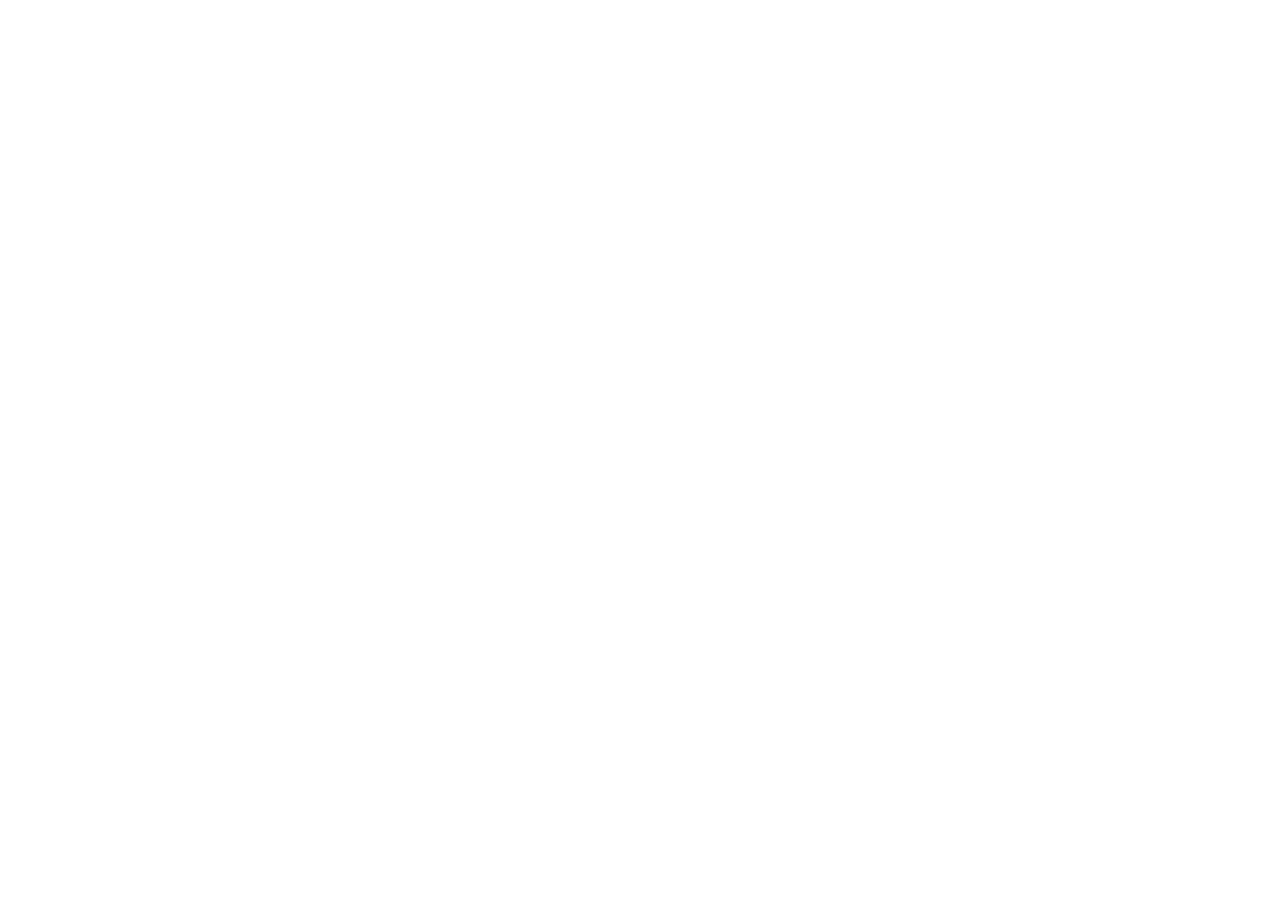
==== login.html @ 52187e14 "init porject" ====
<!DOCTYPE html>
<html lang="en">
<head>
    <meta charset="UTF-8">
    <meta http-equiv="X-UA-Compatible" content="IE=edge">
    <meta name="viewport" content="width=device-width, initial-scale=1.0">
    <title>登陆页面</title>
</head>
<body>
    
</body>
</html>
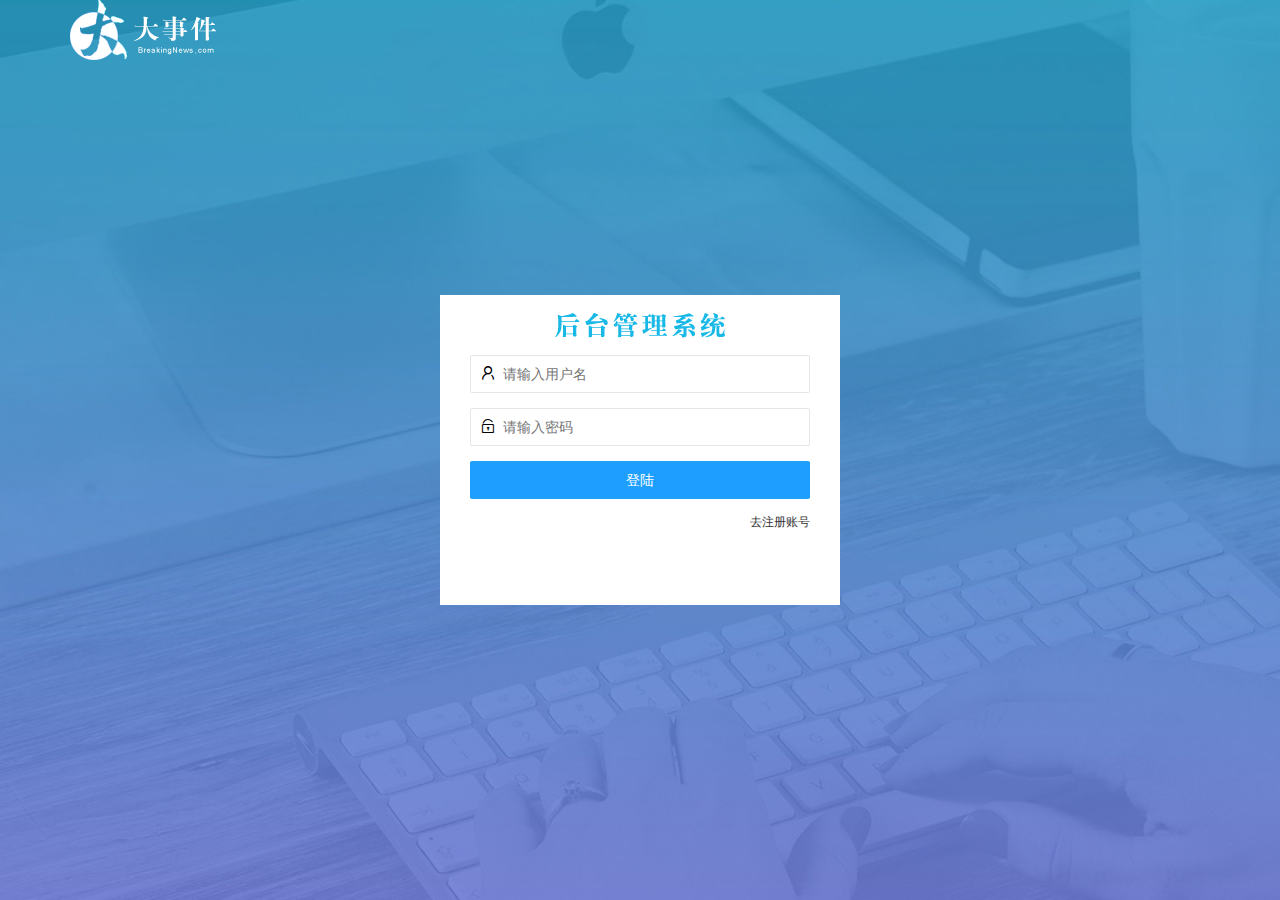
==== commit 7ebc0ff8: "完成注册" ====
--- a/login.html
+++ b/login.html
@@ -1,12 +1,98 @@
 <!DOCTYPE html>
 <html lang="en">
+
 <head>
     <meta charset="UTF-8">
     <meta http-equiv="X-UA-Compatible" content="IE=edge">
     <meta name="viewport" content="width=device-width, initial-scale=1.0">
-    <title>登陆页面</title>
+    <title>大事件登陆页面</title>
+    <link rel="stylesheet" href="./assets/css/login.css">
+    <link rel="stylesheet" href="./assets/lib/layui/css/layui.css">
 </head>
+
 <body>
+    <div class="layui-main">
+        <img src="./assets/images/logo.png" alt="/">
+    </div>
+
+    <!-- 登陆注册区域 -->
+
+    <div class="loginAndRegBox">
+        <div class="title-box"></div>
+
+        <!-- 登陆的div -->
+        <div class="login-box">
+
+            <!-- 登陆的表单 -->
+            <form class="layui-form" action="" id="form-login">
+                <div class="layui-form-item">
+                    <i class="layui-icon layui-icon-username"></i>
+
+                    <input type="text" name="username" lay-verify="required" autocomplete="off" placeholder="请输入用户名"
+                        class="layui-input">
+                </div>
+                <div class="layui-form-item">
+                    <i class="layui-icon layui-icon-password"></i>
+
+                    <input type="password" name="password" lay-verify="required|pwd" placeholder="请输入密码" autocomplete="off"
+                        class="layui-input">
+                </div>
+                <div class="layui-form-item">
+                    <button class="layui-btn layui-btn-fluid layui-btn layui-btn-normal" lay-submit
+                        lay-filter="formDemo">登陆</button>
+                </div>
+
+                <div class="layui-form-item links">
+                    <a href="javascript:;" id="link-reg">去注册账号</a>
+                </div>
+            </form>
+
+
+        </div>
+        <!-- 注册的div -->
+        <div class="reg-box">
+             <!-- 注册的表单 -->
+             <form class="layui-form" action="" id="form_reg">
+                <div class="layui-form-item">
+                    <i class="layui-icon layui-icon-username"></i>
+
+                    <input type="text" name="username" lay-verify="required" autocomplete="off" placeholder="请输入用户名"
+                        class="layui-input">
+                </div>
+                <div class="layui-form-item">
+                    <i class="layui-icon layui-icon-password"></i>
+
+                    <input type="password" name="password" lay-verify="required" placeholder="请输入密码" autocomplete="off"
+                        class="layui-input">
+                </div>
+                <div class="layui-form-item">
+                    <i class="layui-icon layui-icon-password"></i>
+
+                    <input type="password" name="regpassword" lay-verify="required|pwd|repwd" placeholder="请再次输入密码" autocomplete="off"
+                        class="layui-input">
+                </div>
+                <div class="layui-form-item">
+                    <button class="layui-btn layui-btn-fluid layui-btn layui-btn-normal" lay-submit
+                        lay-filter="formDemo">注册</button>
+                </div>
+
+                <div class="layui-form-item links">
+                    <a href="javascript:;" id="link-login">去登陆</a>
+                </div>
+            </form>
+
+            
+        </div>
+    </div>
+
+    <!-- 导入jQuery -->
+    <script src="./assets/lib/layui/layui.all.js"></script>
+
+    <script src="./assets/lib/jquery.js"></script>
+    <!-- 导入自己的js脚本 -->
+    <script src="./assets/js/login.js"></script>
+    <script src="./assets/js/baseApi.js"></script>
     
 </body>
+
 </html>--- a/assets/css/login.css
+++ b/assets/css/login.css
@@ -0,0 +1,57 @@
+html,
+body {
+    margin: 0;
+    padding: 0;
+    height: 100%;
+    width: 100%;
+    background: url(../images/login_bg.jpg);
+    /* no-repeat center; */
+    background-size: cover;
+}
+
+.loginAndRegBox {
+    width: 400px;
+    height: 310px;
+    background-color: #fff;
+    position: absolute;
+    left: 50%;
+    top: 50%;
+    transform: translate(-50%, -50%);
+}
+
+.title-box {
+    height: 60px;
+    background: url(../images/login_title.png) no-repeat center;
+}
+
+.reg-box {
+    display: none;
+}
+
+.layui-form {
+    padding: 0 30px;
+}
+
+.links {
+    display: flex;
+    justify-content: flex-end;
+
+}
+
+.links a {
+    font-size: 12px;
+}
+
+.layui-form-item {
+    position: relative;
+}
+
+.layui-icon {
+    position: absolute;
+    top: 10px;
+    left: 10px;
+}
+
+.layui-input {
+    padding-left: 32px !important;
+}--- a/assets/lib/layui/css/layui.css
+++ b/assets/lib/layui/css/layui.css
@@ -0,0 +1,2 @@
+/** layui-v2.5.5 MIT License By https://www.layui.com */
+ .layui-inline,img{display:inline-block;vertical-align:middle}h1,h2,h3,h4,h5,h6{font-weight:400}.layui-edge,.layui-header,.layui-inline,.layui-main{position:relative}.layui-body,.layui-edge,.layui-elip{overflow:hidden}.layui-btn,.layui-edge,.layui-inline,img{vertical-align:middle}.layui-btn,.layui-disabled,.layui-icon,.layui-unselect{-moz-user-select:none;-webkit-user-select:none;-ms-user-select:none}.layui-elip,.layui-form-checkbox span,.layui-form-pane .layui-form-label{text-overflow:ellipsis;white-space:nowrap}.layui-breadcrumb,.layui-tree-btnGroup{visibility:hidden}blockquote,body,button,dd,div,dl,dt,form,h1,h2,h3,h4,h5,h6,input,li,ol,p,pre,td,textarea,th,ul{margin:0;padding:0;-webkit-tap-highlight-color:rgba(0,0,0,0)}a:active,a:hover{outline:0}img{border:none}li{list-style:none}table{border-collapse:collapse;border-spacing:0}h4,h5,h6{font-size:100%}button,input,optgroup,option,select,textarea{font-family:inherit;font-size:inherit;font-style:inherit;font-weight:inherit;outline:0}pre{white-space:pre-wrap;white-space:-moz-pre-wrap;white-space:-pre-wrap;white-space:-o-pre-wrap;word-wrap:break-word}body{line-height:24px;font:14px Helvetica Neue,Helvetica,PingFang SC,Tahoma,Arial,sans-serif}hr{height:1px;margin:10px 0;border:0;clear:both}a{color:#333;text-decoration:none}a:hover{color:#777}a cite{font-style:normal;*cursor:pointer}.layui-border-box,.layui-border-box *{box-sizing:border-box}.layui-box,.layui-box *{box-sizing:content-box}.layui-clear{clear:both;*zoom:1}.layui-clear:after{content:'\20';clear:both;*zoom:1;display:block;height:0}.layui-inline{*display:inline;*zoom:1}.layui-edge{display:inline-block;width:0;height:0;border-width:6px;border-style:dashed;border-color:transparent}.layui-edge-top{top:-4px;border-bottom-color:#999;border-bottom-style:solid}.layui-edge-right{border-left-color:#999;border-left-style:solid}.layui-edge-bottom{top:2px;border-top-color:#999;border-top-style:solid}.layui-edge-left{border-right-color:#999;border-right-style:solid}.layui-disabled,.layui-disabled:hover{color:#d2d2d2!important;cursor:not-allowed!important}.layui-circle{border-radius:100%}.layui-show{display:block!important}.layui-hide{display:none!important}@font-face{font-family:layui-icon;src:url(../font/iconfont.eot?v=250);src:url(../font/iconfont.eot?v=250#iefix) format('embedded-opentype'),url(../font/iconfont.woff2?v=250) format('woff2'),url(../font/iconfont.woff?v=250) format('woff'),url(../font/iconfont.ttf?v=250) format('truetype'),url(../font/iconfont.svg?v=250#layui-icon) format('svg')}.layui-icon{font-family:layui-icon!important;font-size:16px;font-style:normal;-webkit-font-smoothing:antialiased;-moz-osx-font-smoothing:grayscale}.layui-icon-reply-fill:before{content:"\e611"}.layui-icon-set-fill:before{content:"\e614"}.layui-icon-menu-fill:before{content:"\e60f"}.layui-icon-search:before{content:"\e615"}.layui-icon-share:before{content:"\e641"}.layui-icon-set-sm:before{content:"\e620"}.layui-icon-engine:before{content:"\e628"}.layui-icon-close:before{content:"\1006"}.layui-icon-close-fill:before{content:"\1007"}.layui-icon-chart-screen:before{content:"\e629"}.layui-icon-star:before{content:"\e600"}.layui-icon-circle-dot:before{content:"\e617"}.layui-icon-chat:before{content:"\e606"}.layui-icon-release:before{content:"\e609"}.layui-icon-list:before{content:"\e60a"}.layui-icon-chart:before{content:"\e62c"}.layui-icon-ok-circle:before{content:"\1005"}.layui-icon-layim-theme:before{content:"\e61b"}.layui-icon-table:before{content:"\e62d"}.layui-icon-right:before{content:"\e602"}.layui-icon-left:before{content:"\e603"}.layui-icon-cart-simple:before{content:"\e698"}.layui-icon-face-cry:before{content:"\e69c"}.layui-icon-face-smile:before{content:"\e6af"}.layui-icon-survey:before{content:"\e6b2"}.layui-icon-tree:before{content:"\e62e"}.layui-icon-upload-circle:before{content:"\e62f"}.layui-icon-add-circle:before{content:"\e61f"}.layui-icon-download-circle:before{content:"\e601"}.layui-icon-templeate-1:before{content:"\e630"}.layui-icon-util:before{content:"\e631"}.layui-icon-face-surprised:before{content:"\e664"}.layui-icon-edit:before{content:"\e642"}.layui-icon-speaker:before{content:"\e645"}.layui-icon-down:before{content:"\e61a"}.layui-icon-file:before{content:"\e621"}.layui-icon-layouts:before{content:"\e632"}.layui-icon-rate-half:before{content:"\e6c9"}.layui-icon-add-circle-fine:before{content:"\e608"}.layui-icon-prev-circle:before{content:"\e633"}.layui-icon-read:before{content:"\e705"}.layui-icon-404:before{content:"\e61c"}.layui-icon-carousel:before{content:"\e634"}.layui-icon-help:before{content:"\e607"}.layui-icon-code-circle:before{content:"\e635"}.layui-icon-water:before{content:"\e636"}.layui-icon-username:before{content:"\e66f"}.layui-icon-find-fill:before{content:"\e670"}.layui-icon-about:before{content:"\e60b"}.layui-icon-location:before{content:"\e715"}.layui-icon-up:before{content:"\e619"}.layui-icon-pause:before{content:"\e651"}.layui-icon-date:before{content:"\e637"}.layui-icon-layim-uploadfile:before{content:"\e61d"}.layui-icon-delete:before{content:"\e640"}.layui-icon-play:before{content:"\e652"}.layui-icon-top:before{content:"\e604"}.layui-icon-friends:before{content:"\e612"}.layui-icon-refresh-3:before{content:"\e9aa"}.layui-icon-ok:before{content:"\e605"}.layui-icon-layer:before{content:"\e638"}.layui-icon-face-smile-fine:before{content:"\e60c"}.layui-icon-dollar:before{content:"\e659"}.layui-icon-group:before{content:"\e613"}.layui-icon-layim-download:before{content:"\e61e"}.layui-icon-picture-fine:before{content:"\e60d"}.layui-icon-link:before{content:"\e64c"}.layui-icon-diamond:before{content:"\e735"}.layui-icon-log:before{content:"\e60e"}.layui-icon-rate-solid:before{content:"\e67a"}.layui-icon-fonts-del:before{content:"\e64f"}.layui-icon-unlink:before{content:"\e64d"}.layui-icon-fonts-clear:before{content:"\e639"}.layui-icon-triangle-r:before{content:"\e623"}.layui-icon-circle:before{content:"\e63f"}.layui-icon-radio:before{content:"\e643"}.layui-icon-align-center:before{content:"\e647"}.layui-icon-align-right:before{content:"\e648"}.layui-icon-align-left:before{content:"\e649"}.layui-icon-loading-1:before{content:"\e63e"}.layui-icon-return:before{content:"\e65c"}.layui-icon-fonts-strong:before{content:"\e62b"}.layui-icon-upload:before{content:"\e67c"}.layui-icon-dialogue:before{content:"\e63a"}.layui-icon-video:before{content:"\e6ed"}.layui-icon-headset:before{content:"\e6fc"}.layui-icon-cellphone-fine:before{content:"\e63b"}.layui-icon-add-1:before{content:"\e654"}.layui-icon-face-smile-b:before{content:"\e650"}.layui-icon-fonts-html:before{content:"\e64b"}.layui-icon-form:before{content:"\e63c"}.layui-icon-cart:before{content:"\e657"}.layui-icon-camera-fill:before{content:"\e65d"}.layui-icon-tabs:before{content:"\e62a"}.layui-icon-fonts-code:before{content:"\e64e"}.layui-icon-fire:before{content:"\e756"}.layui-icon-set:before{content:"\e716"}.layui-icon-fonts-u:before{content:"\e646"}.layui-icon-triangle-d:before{content:"\e625"}.layui-icon-tips:before{content:"\e702"}.layui-icon-picture:before{content:"\e64a"}.layui-icon-more-vertical:before{content:"\e671"}.layui-icon-flag:before{content:"\e66c"}.layui-icon-loading:before{content:"\e63d"}.layui-icon-fonts-i:before{content:"\e644"}.layui-icon-refresh-1:before{content:"\e666"}.layui-icon-rmb:before{content:"\e65e"}.layui-icon-home:before{content:"\e68e"}.layui-icon-user:before{content:"\e770"}.layui-icon-notice:before{content:"\e667"}.layui-icon-login-weibo:before{content:"\e675"}.layui-icon-voice:before{content:"\e688"}.layui-icon-upload-drag:before{content:"\e681"}.layui-icon-login-qq:before{content:"\e676"}.layui-icon-snowflake:before{content:"\e6b1"}.layui-icon-file-b:before{content:"\e655"}.layui-icon-template:before{content:"\e663"}.layui-icon-auz:before{content:"\e672"}.layui-icon-console:before{content:"\e665"}.layui-icon-app:before{content:"\e653"}.layui-icon-prev:before{content:"\e65a"}.layui-icon-website:before{content:"\e7ae"}.layui-icon-next:before{content:"\e65b"}.layui-icon-component:before{content:"\e857"}.layui-icon-more:before{content:"\e65f"}.layui-icon-login-wechat:before{content:"\e677"}.layui-icon-shrink-right:before{content:"\e668"}.layui-icon-spread-left:before{content:"\e66b"}.layui-icon-camera:before{content:"\e660"}.layui-icon-note:before{content:"\e66e"}.layui-icon-refresh:before{content:"\e669"}.layui-icon-female:before{content:"\e661"}.layui-icon-male:before{content:"\e662"}.layui-icon-password:before{content:"\e673"}.layui-icon-senior:before{content:"\e674"}.layui-icon-theme:before{content:"\e66a"}.layui-icon-tread:before{content:"\e6c5"}.layui-icon-praise:before{content:"\e6c6"}.layui-icon-star-fill:before{content:"\e658"}.layui-icon-rate:before{content:"\e67b"}.layui-icon-template-1:before{content:"\e656"}.layui-icon-vercode:before{content:"\e679"}.layui-icon-cellphone:before{content:"\e678"}.layui-icon-screen-full:before{content:"\e622"}.layui-icon-screen-restore:before{content:"\e758"}.layui-icon-cols:before{content:"\e610"}.layui-icon-export:before{content:"\e67d"}.layui-icon-print:before{content:"\e66d"}.layui-icon-slider:before{content:"\e714"}.layui-icon-addition:before{content:"\e624"}.layui-icon-subtraction:before{content:"\e67e"}.layui-icon-service:before{content:"\e626"}.layui-icon-transfer:before{content:"\e691"}.layui-main{width:1140px;margin:0 auto}.layui-header{z-index:1000;height:60px}.layui-header a:hover{transition:all .5s;-webkit-transition:all .5s}.layui-side{position:fixed;left:0;top:0;bottom:0;z-index:999;width:200px;overflow-x:hidden}.layui-side-scroll{position:relative;width:220px;height:100%;overflow-x:hidden}.layui-body{position:absolute;left:200px;right:0;top:0;bottom:0;z-index:998;width:auto;overflow-y:auto;box-sizing:border-box}.layui-layout-body{overflow:hidden}.layui-layout-admin .layui-header{background-color:#23262E}.layui-layout-admin .layui-side{top:60px;width:200px;overflow-x:hidden}.layui-layout-admin .layui-body{position:fixed;top:60px;bottom:44px}.layui-layout-admin .layui-main{width:auto;margin:0 15px}.layui-layout-admin .layui-footer{position:fixed;left:200px;right:0;bottom:0;height:44px;line-height:44px;padding:0 15px;background-color:#eee}.layui-layout-admin .layui-logo{position:absolute;left:0;top:0;width:200px;height:100%;line-height:60px;text-align:center;color:#009688;font-size:16px}.layui-layout-admin .layui-header .layui-nav{background:0 0}.layui-layout-left{position:absolute!important;left:200px;top:0}.layui-layout-right{position:absolute!important;right:0;top:0}.layui-container{position:relative;margin:0 auto;padding:0 15px;box-sizing:border-box}.layui-fluid{position:relative;margin:0 auto;padding:0 15px}.layui-row:after,.layui-row:before{content:'';display:block;clear:both}.layui-col-lg1,.layui-col-lg10,.layui-col-lg11,.layui-col-lg12,.layui-col-lg2,.layui-col-lg3,.layui-col-lg4,.layui-col-lg5,.layui-col-lg6,.layui-col-lg7,.layui-col-lg8,.layui-col-lg9,.layui-col-md1,.layui-col-md10,.layui-col-md11,.layui-col-md12,.layui-col-md2,.layui-col-md3,.layui-col-md4,.layui-col-md5,.layui-col-md6,.layui-col-md7,.layui-col-md8,.layui-col-md9,.layui-col-sm1,.layui-col-sm10,.layui-col-sm11,.layui-col-sm12,.layui-col-sm2,.layui-col-sm3,.layui-col-sm4,.layui-col-sm5,.layui-col-sm6,.layui-col-sm7,.layui-col-sm8,.layui-col-sm9,.layui-col-xs1,.layui-col-xs10,.layui-col-xs11,.layui-col-xs12,.layui-col-xs2,.layui-col-xs3,.layui-col-xs4,.layui-col-xs5,.layui-col-xs6,.layui-col-xs7,.layui-col-xs8,.layui-col-xs9{position:relative;display:block;box-sizing:border-box}.layui-col-xs1,.layui-col-xs10,.layui-col-xs11,.layui-col-xs12,.layui-col-xs2,.layui-col-xs3,.layui-col-xs4,.layui-col-xs5,.layui-col-xs6,.layui-col-xs7,.layui-col-xs8,.layui-col-xs9{float:left}.layui-col-xs1{width:8.33333333%}.layui-col-xs2{width:16.66666667%}.layui-col-xs3{width:25%}.layui-col-xs4{width:33.33333333%}.layui-col-xs5{width:41.66666667%}.layui-col-xs6{width:50%}.layui-col-xs7{width:58.33333333%}.layui-col-xs8{width:66.66666667%}.layui-col-xs9{width:75%}.layui-col-xs10{width:83.33333333%}.layui-col-xs11{width:91.66666667%}.layui-col-xs12{width:100%}.layui-col-xs-offset1{margin-left:8.33333333%}.layui-col-xs-offset2{margin-left:16.66666667%}.layui-col-xs-offset3{margin-left:25%}.layui-col-xs-offset4{margin-left:33.33333333%}.layui-col-xs-offset5{margin-left:41.66666667%}.layui-col-xs-offset6{margin-left:50%}.layui-col-xs-offset7{margin-left:58.33333333%}.layui-col-xs-offset8{margin-left:66.66666667%}.layui-col-xs-offset9{margin-left:75%}.layui-col-xs-offset10{margin-left:83.33333333%}.layui-col-xs-offset11{margin-left:91.66666667%}.layui-col-xs-offset12{margin-left:100%}@media screen and (max-width:768px){.layui-hide-xs{display:none!important}.layui-show-xs-block{display:block!important}.layui-show-xs-inline{display:inline!important}.layui-show-xs-inline-block{display:inline-block!important}}@media screen and (min-width:768px){.layui-container{width:750px}.layui-hide-sm{display:none!important}.layui-show-sm-block{display:block!important}.layui-show-sm-inline{display:inline!important}.layui-show-sm-inline-block{display:inline-block!important}.layui-col-sm1,.layui-col-sm10,.layui-col-sm11,.layui-col-sm12,.layui-col-sm2,.layui-col-sm3,.layui-col-sm4,.layui-col-sm5,.layui-col-sm6,.layui-col-sm7,.layui-col-sm8,.layui-col-sm9{float:left}.layui-col-sm1{width:8.33333333%}.layui-col-sm2{width:16.66666667%}.layui-col-sm3{width:25%}.layui-col-sm4{width:33.33333333%}.layui-col-sm5{width:41.66666667%}.layui-col-sm6{width:50%}.layui-col-sm7{width:58.33333333%}.layui-col-sm8{width:66.66666667%}.layui-col-sm9{width:75%}.layui-col-sm10{width:83.33333333%}.layui-col-sm11{width:91.66666667%}.layui-col-sm12{width:100%}.layui-col-sm-offset1{margin-left:8.33333333%}.layui-col-sm-offset2{margin-left:16.66666667%}.layui-col-sm-offset3{margin-left:25%}.layui-col-sm-offset4{margin-left:33.33333333%}.layui-col-sm-offset5{margin-left:41.66666667%}.layui-col-sm-offset6{margin-left:50%}.layui-col-sm-offset7{margin-left:58.33333333%}.layui-col-sm-offset8{margin-left:66.66666667%}.layui-col-sm-offset9{margin-left:75%}.layui-col-sm-offset10{margin-left:83.33333333%}.layui-col-sm-offset11{margin-left:91.66666667%}.layui-col-sm-offset12{margin-left:100%}}@media screen and (min-width:992px){.layui-container{width:970px}.layui-hide-md{display:none!important}.layui-show-md-block{display:block!important}.layui-show-md-inline{display:inline!important}.layui-show-md-inline-block{display:inline-block!important}.layui-col-md1,.layui-col-md10,.layui-col-md11,.layui-col-md12,.layui-col-md2,.layui-col-md3,.layui-col-md4,.layui-col-md5,.layui-col-md6,.layui-col-md7,.layui-col-md8,.layui-col-md9{float:left}.layui-col-md1{width:8.33333333%}.layui-col-md2{width:16.66666667%}.layui-col-md3{width:25%}.layui-col-md4{width:33.33333333%}.layui-col-md5{width:41.66666667%}.layui-col-md6{width:50%}.layui-col-md7{width:58.33333333%}.layui-col-md8{width:66.66666667%}.layui-col-md9{width:75%}.layui-col-md10{width:83.33333333%}.layui-col-md11{width:91.66666667%}.layui-col-md12{width:100%}.layui-col-md-offset1{margin-left:8.33333333%}.layui-col-md-offset2{margin-left:16.66666667%}.layui-col-md-offset3{margin-left:25%}.layui-col-md-offset4{margin-left:33.33333333%}.layui-col-md-offset5{margin-left:41.66666667%}.layui-col-md-offset6{margin-left:50%}.layui-col-md-offset7{margin-left:58.33333333%}.layui-col-md-offset8{margin-left:66.66666667%}.layui-col-md-offset9{margin-left:75%}.layui-col-md-offset10{margin-left:83.33333333%}.layui-col-md-offset11{margin-left:91.66666667%}.layui-col-md-offset12{margin-left:100%}}@media screen and (min-width:1200px){.layui-container{width:1170px}.layui-hide-lg{display:none!important}.layui-show-lg-block{display:block!important}.layui-show-lg-inline{display:inline!important}.layui-show-lg-inline-block{display:inline-block!important}.layui-col-lg1,.layui-col-lg10,.layui-col-lg11,.layui-col-lg12,.layui-col-lg2,.layui-col-lg3,.layui-col-lg4,.layui-col-lg5,.layui-col-lg6,.layui-col-lg7,.layui-col-lg8,.layui-col-lg9{float:left}.layui-col-lg1{width:8.33333333%}.layui-col-lg2{width:16.66666667%}.layui-col-lg3{width:25%}.layui-col-lg4{width:33.33333333%}.layui-col-lg5{width:41.66666667%}.layui-col-lg6{width:50%}.layui-col-lg7{width:58.33333333%}.layui-col-lg8{width:66.66666667%}.layui-col-lg9{width:75%}.layui-col-lg10{width:83.33333333%}.layui-col-lg11{width:91.66666667%}.layui-col-lg12{width:100%}.layui-col-lg-offset1{margin-left:8.33333333%}.layui-col-lg-offset2{margin-left:16.66666667%}.layui-col-lg-offset3{margin-left:25%}.layui-col-lg-offset4{margin-left:33.33333333%}.layui-col-lg-offset5{margin-left:41.66666667%}.layui-col-lg-offset6{margin-left:50%}.layui-col-lg-offset7{margin-left:58.33333333%}.layui-col-lg-offset8{margin-left:66.66666667%}.layui-col-lg-offset9{margin-left:75%}.layui-col-lg-offset10{margin-left:83.33333333%}.layui-col-lg-offset11{margin-left:91.66666667%}.layui-col-lg-offset12{margin-left:100%}}.layui-col-space1{margin:-.5px}.layui-col-space1>*{padding:.5px}.layui-col-space3{margin:-1.5px}.layui-col-space3>*{padding:1.5px}.layui-col-space5{margin:-2.5px}.layui-col-space5>*{padding:2.5px}.layui-col-space8{margin:-3.5px}.layui-col-space8>*{padding:3.5px}.layui-col-space10{margin:-5px}.layui-col-space10>*{padding:5px}.layui-col-space12{margin:-6px}.layui-col-space12>*{padding:6px}.layui-col-space15{margin:-7.5px}.layui-col-space15>*{padding:7.5px}.layui-col-space18{margin:-9px}.layui-col-space18>*{padding:9px}.layui-col-space20{margin:-10px}.layui-col-space20>*{padding:10px}.layui-col-space22{margin:-11px}.layui-col-space22>*{padding:11px}.layui-col-space25{margin:-12.5px}.layui-col-space25>*{padding:12.5px}.layui-col-space30{margin:-15px}.layui-col-space30>*{padding:15px}.layui-btn,.layui-input,.layui-select,.layui-textarea,.layui-upload-button{outline:0;-webkit-appearance:none;transition:all .3s;-webkit-transition:all .3s;box-sizing:border-box}.layui-elem-quote{margin-bottom:10px;padding:15px;line-height:22px;border-left:5px solid #009688;border-radius:0 2px 2px 0;background-color:#f2f2f2}.layui-quote-nm{border-style:solid;border-width:1px 1px 1px 5px;background:0 0}.layui-elem-field{margin-bottom:10px;padding:0;border-width:1px;border-style:solid}.layui-elem-field legend{margin-left:20px;padding:0 10px;font-size:20px;font-weight:300}.layui-field-title{margin:10px 0 20px;border-width:1px 0 0}.layui-field-box{padding:10px 15px}.layui-field-title .layui-field-box{padding:10px 0}.layui-progress{position:relative;height:6px;border-radius:20px;background-color:#e2e2e2}.layui-progress-bar{position:absolute;left:0;top:0;width:0;max-width:100%;height:6px;border-radius:20px;text-align:right;background-color:#5FB878;transition:all .3s;-webkit-transition:all .3s}.layui-progress-big,.layui-progress-big .layui-progress-bar{height:18px;line-height:18px}.layui-progress-text{position:relative;top:-20px;line-height:18px;font-size:12px;color:#666}.layui-progress-big .layui-progress-text{position:static;padding:0 10px;color:#fff}.layui-collapse{border-width:1px;border-style:solid;border-radius:2px}.layui-colla-content,.layui-colla-item{border-top-width:1px;border-top-style:solid}.layui-colla-item:first-child{border-top:none}.layui-colla-title{position:relative;height:42px;line-height:42px;padding:0 15px 0 35px;color:#333;background-color:#f2f2f2;cursor:pointer;font-size:14px;overflow:hidden}.layui-colla-content{display:none;padding:10px 15px;line-height:22px;color:#666}.layui-colla-icon{position:absolute;left:15px;top:0;font-size:14px}.layui-card{margin-bottom:15px;border-radius:2px;background-color:#fff;box-shadow:0 1px 2px 0 rgba(0,0,0,.05)}.layui-card:last-child{margin-bottom:0}.layui-card-header{position:relative;height:42px;line-height:42px;padding:0 15px;border-bottom:1px solid #f6f6f6;color:#333;border-radius:2px 2px 0 0;font-size:14px}.layui-bg-black,.layui-bg-blue,.layui-bg-cyan,.layui-bg-green,.layui-bg-orange,.layui-bg-red{color:#fff!important}.layui-card-body{position:relative;padding:10px 15px;line-height:24px}.layui-card-body[pad15]{padding:15px}.layui-card-body[pad20]{padding:20px}.layui-card-body .layui-table{margin:5px 0}.layui-card .layui-tab{margin:0}.layui-panel-window{position:relative;padding:15px;border-radius:0;border-top:5px solid #E6E6E6;background-color:#fff}.layui-auxiliar-moving{position:fixed;left:0;right:0;top:0;bottom:0;width:100%;height:100%;background:0 0;z-index:9999999999}.layui-form-label,.layui-form-mid,.layui-form-select,.layui-input-block,.layui-input-inline,.layui-textarea{position:relative}.layui-bg-red{background-color:#FF5722!important}.layui-bg-orange{background-color:#FFB800!important}.layui-bg-green{background-color:#009688!important}.layui-bg-cyan{background-color:#2F4056!important}.layui-bg-blue{background-color:#1E9FFF!important}.layui-bg-black{background-color:#393D49!important}.layui-bg-gray{background-color:#eee!important;color:#666!important}.layui-badge-rim,.layui-colla-content,.layui-colla-item,.layui-collapse,.layui-elem-field,.layui-form-pane .layui-form-item[pane],.layui-form-pane .layui-form-label,.layui-input,.layui-layedit,.layui-layedit-tool,.layui-quote-nm,.layui-select,.layui-tab-bar,.layui-tab-card,.layui-tab-title,.layui-tab-title .layui-this:after,.layui-textarea{border-color:#e6e6e6}.layui-timeline-item:before,hr{background-color:#e6e6e6}.layui-text{line-height:22px;font-size:14px;color:#666}.layui-text h1,.layui-text h2,.layui-text h3{font-weight:500;color:#333}.layui-text h1{font-size:30px}.layui-text h2{font-size:24px}.layui-text h3{font-size:18px}.layui-text a:not(.layui-btn){color:#01AAED}.layui-text a:not(.layui-btn):hover{text-decoration:underline}.layui-text ul{padding:5px 0 5px 15px}.layui-text ul li{margin-top:5px;list-style-type:disc}.layui-text em,.layui-word-aux{color:#999!important;padding:0 5px!important}.layui-btn{display:inline-block;height:38px;line-height:38px;padding:0 18px;background-color:#009688;color:#fff;white-space:nowrap;text-align:center;font-size:14px;border:none;border-radius:2px;cursor:pointer}.layui-btn:hover{opacity:.8;filter:alpha(opacity=80);color:#fff}.layui-btn:active{opacity:1;filter:alpha(opacity=100)}.layui-btn+.layui-btn{margin-left:10px}.layui-btn-container{font-size:0}.layui-btn-container .layui-btn{margin-right:10px;margin-bottom:10px}.layui-btn-container .layui-btn+.layui-btn{margin-left:0}.layui-table .layui-btn-container .layui-btn{margin-bottom:9px}.layui-btn-radius{border-radius:100px}.layui-btn .layui-icon{margin-right:3px;font-size:18px;vertical-align:bottom;vertical-align:middle\9}.layui-btn-primary{border:1px solid #C9C9C9;background-color:#fff;color:#555}.layui-btn-primary:hover{border-color:#009688;color:#333}.layui-btn-normal{background-color:#1E9FFF}.layui-btn-warm{background-color:#FFB800}.layui-btn-danger{background-color:#FF5722}.layui-btn-checked{background-color:#5FB878}.layui-btn-disabled,.layui-btn-disabled:active,.layui-btn-disabled:hover{border:1px solid #e6e6e6;background-color:#FBFBFB;color:#C9C9C9;cursor:not-allowed;opacity:1}.layui-btn-lg{height:44px;line-height:44px;padding:0 25px;font-size:16px}.layui-btn-sm{height:30px;line-height:30px;padding:0 10px;font-size:12px}.layui-btn-sm i{font-size:16px!important}.layui-btn-xs{height:22px;line-height:22px;padding:0 5px;font-size:12px}.layui-btn-xs i{font-size:14px!important}.layui-btn-group{display:inline-block;vertical-align:middle;font-size:0}.layui-btn-group .layui-btn{margin-left:0!important;margin-right:0!important;border-left:1px solid rgba(255,255,255,.5);border-radius:0}.layui-btn-group .layui-btn-primary{border-left:none}.layui-btn-group .layui-btn-primary:hover{border-color:#C9C9C9;color:#009688}.layui-btn-group .layui-btn:first-child{border-left:none;border-radius:2px 0 0 2px}.layui-btn-group .layui-btn-primary:first-child{border-left:1px solid #c9c9c9}.layui-btn-group .layui-btn:last-child{border-radius:0 2px 2px 0}.layui-btn-group .layui-btn+.layui-btn{margin-left:0}.layui-btn-group+.layui-btn-group{margin-left:10px}.layui-btn-fluid{width:100%}.layui-input,.layui-select,.layui-textarea{height:38px;line-height:1.3;line-height:38px\9;border-width:1px;border-style:solid;background-color:#fff;border-radius:2px}.layui-input::-webkit-input-placeholder,.layui-select::-webkit-input-placeholder,.layui-textarea::-webkit-input-placeholder{line-height:1.3}.layui-input,.layui-textarea{display:block;width:100%;padding-left:10px}.layui-input:hover,.layui-textarea:hover{border-color:#D2D2D2!important}.layui-input:focus,.layui-textarea:focus{border-color:#C9C9C9!important}.layui-textarea{min-height:100px;height:auto;line-height:20px;padding:6px 10px;resize:vertical}.layui-select{padding:0 10px}.layui-form input[type=checkbox],.layui-form input[type=radio],.layui-form select{display:none}.layui-form [lay-ignore]{display:initial}.layui-form-item{margin-bottom:15px;clear:both;*zoom:1}.layui-form-item:after{content:'\20';clear:both;*zoom:1;display:block;height:0}.layui-form-label{float:left;display:block;padding:9px 15px;width:80px;font-weight:400;line-height:20px;text-align:right}.layui-form-label-col{display:block;float:none;padding:9px 0;line-height:20px;text-align:left}.layui-form-item .layui-inline{margin-bottom:5px;margin-right:10px}.layui-input-block{margin-left:110px;min-height:36px}.layui-input-inline{display:inline-block;vertical-align:middle}.layui-form-item .layui-input-inline{float:left;width:190px;margin-right:10px}.layui-form-text .layui-input-inline{width:auto}.layui-form-mid{float:left;display:block;padding:9px 0!important;line-height:20px;margin-right:10px}.layui-form-danger+.layui-form-select .layui-input,.layui-form-danger:focus{border-color:#FF5722!important}.layui-form-select .layui-input{padding-right:30px;cursor:pointer}.layui-form-select .layui-edge{position:absolute;right:10px;top:50%;margin-top:-3px;cursor:pointer;border-width:6px;border-top-color:#c2c2c2;border-top-style:solid;transition:all .3s;-webkit-transition:all .3s}.layui-form-select dl{display:none;position:absolute;left:0;top:42px;padding:5px 0;z-index:899;min-width:100%;border:1px solid #d2d2d2;max-height:300px;overflow-y:auto;background-color:#fff;border-radius:2px;box-shadow:0 2px 4px rgba(0,0,0,.12);box-sizing:border-box}.layui-form-select dl dd,.layui-form-select dl dt{padding:0 10px;line-height:36px;white-space:nowrap;overflow:hidden;text-overflow:ellipsis}.layui-form-select dl dt{font-size:12px;color:#999}.layui-form-select dl dd{cursor:pointer}.layui-form-select dl dd:hover{background-color:#f2f2f2;-webkit-transition:.5s all;transition:.5s all}.layui-form-select .layui-select-group dd{padding-left:20px}.layui-form-select dl dd.layui-select-tips{padding-left:10px!important;color:#999}.layui-form-select dl dd.layui-this{background-color:#5FB878;color:#fff}.layui-form-checkbox,.layui-form-select dl dd.layui-disabled{background-color:#fff}.layui-form-selected dl{display:block}.layui-form-checkbox,.layui-form-checkbox *,.layui-form-switch{display:inline-block;vertical-align:middle}.layui-form-selected .layui-edge{margin-top:-9px;-webkit-transform:rotate(180deg);transform:rotate(180deg);margin-top:-3px\9}:root .layui-form-selected .layui-edge{margin-top:-9px\0/IE9}.layui-form-selectup dl{top:auto;bottom:42px}.layui-select-none{margin:5px 0;text-align:center;color:#999}.layui-select-disabled .layui-disabled{border-color:#eee!important}.layui-select-disabled .layui-edge{border-top-color:#d2d2d2}.layui-form-checkbox{position:relative;height:30px;line-height:30px;margin-right:10px;padding-right:30px;cursor:pointer;font-size:0;-webkit-transition:.1s linear;transition:.1s linear;box-sizing:border-box}.layui-form-checkbox span{padding:0 10px;height:100%;font-size:14px;border-radius:2px 0 0 2px;background-color:#d2d2d2;color:#fff;overflow:hidden}.layui-form-checkbox:hover span{background-color:#c2c2c2}.layui-form-checkbox i{position:absolute;right:0;top:0;width:30px;height:28px;border:1px solid #d2d2d2;border-left:none;border-radius:0 2px 2px 0;color:#fff;font-size:20px;text-align:center}.layui-form-checkbox:hover i{border-color:#c2c2c2;color:#c2c2c2}.layui-form-checked,.layui-form-checked:hover{border-color:#5FB878}.layui-form-checked span,.layui-form-checked:hover span{background-color:#5FB878}.layui-form-checked i,.layui-form-checked:hover i{color:#5FB878}.layui-form-item .layui-form-checkbox{margin-top:4px}.layui-form-checkbox[lay-skin=primary]{height:auto!important;line-height:normal!important;min-width:18px;min-height:18px;border:none!important;margin-right:0;padding-left:28px;padding-right:0;background:0 0}.layui-form-checkbox[lay-skin=primary] span{padding-left:0;padding-right:15px;line-height:18px;background:0 0;color:#666}.layui-form-checkbox[lay-skin=primary] i{right:auto;left:0;width:16px;height:16px;line-height:16px;border:1px solid #d2d2d2;font-size:12px;border-radius:2px;background-color:#fff;-webkit-transition:.1s linear;transition:.1s linear}.layui-form-checkbox[lay-skin=primary]:hover i{border-color:#5FB878;color:#fff}.layui-form-checked[lay-skin=primary] i{border-color:#5FB878!important;background-color:#5FB878;color:#fff}.layui-checkbox-disbaled[lay-skin=primary] span{background:0 0!important;color:#c2c2c2}.layui-checkbox-disbaled[lay-skin=primary]:hover i{border-color:#d2d2d2}.layui-form-item .layui-form-checkbox[lay-skin=primary]{margin-top:10px}.layui-form-switch{position:relative;height:22px;line-height:22px;min-width:35px;padding:0 5px;margin-top:8px;border:1px solid #d2d2d2;border-radius:20px;cursor:pointer;background-color:#fff;-webkit-transition:.1s linear;transition:.1s linear}.layui-form-switch i{position:absolute;left:5px;top:3px;width:16px;height:16px;border-radius:20px;background-color:#d2d2d2;-webkit-transition:.1s linear;transition:.1s linear}.layui-form-switch em{position:relative;top:0;width:25px;margin-left:21px;padding:0!important;text-align:center!important;color:#999!important;font-style:normal!important;font-size:12px}.layui-form-onswitch{border-color:#5FB878;background-color:#5FB878}.layui-checkbox-disbaled,.layui-checkbox-disbaled i{border-color:#e2e2e2!important}.layui-form-onswitch i{left:100%;margin-left:-21px;background-color:#fff}.layui-form-onswitch em{margin-left:5px;margin-right:21px;color:#fff!important}.layui-checkbox-disbaled span{background-color:#e2e2e2!important}.layui-checkbox-disbaled:hover i{color:#fff!important}[lay-radio]{display:none}.layui-form-radio,.layui-form-radio *{display:inline-block;vertical-align:middle}.layui-form-radio{line-height:28px;margin:6px 10px 0 0;padding-right:10px;cursor:pointer;font-size:0}.layui-form-radio *{font-size:14px}.layui-form-radio>i{margin-right:8px;font-size:22px;color:#c2c2c2}.layui-form-radio>i:hover,.layui-form-radioed>i{color:#5FB878}.layui-radio-disbaled>i{color:#e2e2e2!important}.layui-form-pane .layui-form-label{width:110px;padding:8px 15px;height:38px;line-height:20px;border-width:1px;border-style:solid;border-radius:2px 0 0 2px;text-align:center;background-color:#FBFBFB;overflow:hidden;box-sizing:border-box}.layui-form-pane .layui-input-inline{margin-left:-1px}.layui-form-pane .layui-input-block{margin-left:110px;left:-1px}.layui-form-pane .layui-input{border-radius:0 2px 2px 0}.layui-form-pane .layui-form-text .layui-form-label{float:none;width:100%;border-radius:2px;box-sizing:border-box;text-align:left}.layui-form-pane .layui-form-text .layui-input-inline{display:block;margin:0;top:-1px;clear:both}.layui-form-pane .layui-form-text .layui-input-block{margin:0;left:0;top:-1px}.layui-form-pane .layui-form-text .layui-textarea{min-height:100px;border-radius:0 0 2px 2px}.layui-form-pane .layui-form-checkbox{margin:4px 0 4px 10px}.layui-form-pane .layui-form-radio,.layui-form-pane .layui-form-switch{margin-top:6px;margin-left:10px}.layui-form-pane .layui-form-item[pane]{position:relative;border-width:1px;border-style:solid}.layui-form-pane .layui-form-item[pane] .layui-form-label{position:absolute;left:0;top:0;height:100%;border-width:0 1px 0 0}.layui-form-pane .layui-form-item[pane] .layui-input-inline{margin-left:110px}@media screen and (max-width:450px){.layui-form-item .layui-form-label{text-overflow:ellipsis;overflow:hidden;white-space:nowrap}.layui-form-item .layui-inline{display:block;margin-right:0;margin-bottom:20px;clear:both}.layui-form-item .layui-inline:after{content:'\20';clear:both;display:block;height:0}.layui-form-item .layui-input-inline{display:block;float:none;left:-3px;width:auto;margin:0 0 10px 112px}.layui-form-item .layui-input-inline+.layui-form-mid{margin-left:110px;top:-5px;padding:0}.layui-form-item .layui-form-checkbox{margin-right:5px;margin-bottom:5px}}.layui-layedit{border-width:1px;border-style:solid;border-radius:2px}.layui-layedit-tool{padding:3px 5px;border-bottom-width:1px;border-bottom-style:solid;font-size:0}.layedit-tool-fixed{position:fixed;top:0;border-top:1px solid #e2e2e2}.layui-layedit-tool .layedit-tool-mid,.layui-layedit-tool .layui-icon{display:inline-block;vertical-align:middle;text-align:center;font-size:14px}.layui-layedit-tool .layui-icon{position:relative;width:32px;height:30px;line-height:30px;margin:3px 5px;color:#777;cursor:pointer;border-radius:2px}.layui-layedit-tool .layui-icon:hover{color:#393D49}.layui-layedit-tool .layui-icon:active{color:#000}.layui-layedit-tool .layedit-tool-active{background-color:#e2e2e2;color:#000}.layui-layedit-tool .layui-disabled,.layui-layedit-tool .layui-disabled:hover{color:#d2d2d2;cursor:not-allowed}.layui-layedit-tool .layedit-tool-mid{width:1px;height:18px;margin:0 10px;background-color:#d2d2d2}.layedit-tool-html{width:50px!important;font-size:30px!important}.layedit-tool-b,.layedit-tool-code,.layedit-tool-help{font-size:16px!important}.layedit-tool-d,.layedit-tool-face,.layedit-tool-image,.layedit-tool-unlink{font-size:18px!important}.layedit-tool-image input{position:absolute;font-size:0;left:0;top:0;width:100%;height:100%;opacity:.01;filter:Alpha(opacity=1);cursor:pointer}.layui-layedit-iframe iframe{display:block;width:100%}#LAY_layedit_code{overflow:hidden}.layui-laypage{display:inline-block;*display:inline;*zoom:1;vertical-align:middle;margin:10px 0;font-size:0}.layui-laypage>a:first-child,.layui-laypage>a:first-child em{border-radius:2px 0 0 2px}.layui-laypage>a:last-child,.layui-laypage>a:last-child em{border-radius:0 2px 2px 0}.layui-laypage>:first-child{margin-left:0!important}.layui-laypage>:last-child{margin-right:0!important}.layui-laypage a,.layui-laypage button,.layui-laypage input,.layui-laypage select,.layui-laypage span{border:1px solid #e2e2e2}.layui-laypage a,.layui-laypage span{display:inline-block;*display:inline;*zoom:1;vertical-align:middle;padding:0 15px;height:28px;line-height:28px;margin:0 -1px 5px 0;background-color:#fff;color:#333;font-size:12px}.layui-flow-more a *,.layui-laypage input,.layui-table-view select[lay-ignore]{display:inline-block}.layui-laypage a:hover{color:#009688}.layui-laypage em{font-style:normal}.layui-laypage .layui-laypage-spr{color:#999;font-weight:700}.layui-laypage a{text-decoration:none}.layui-laypage .layui-laypage-curr{position:relative}.layui-laypage .layui-laypage-curr em{position:relative;color:#fff}.layui-laypage .layui-laypage-curr .layui-laypage-em{position:absolute;left:-1px;top:-1px;padding:1px;width:100%;height:100%;background-color:#009688}.layui-laypage-em{border-radius:2px}.layui-laypage-next em,.layui-laypage-prev em{font-family:Sim sun;font-size:16px}.layui-laypage .layui-laypage-count,.layui-laypage .layui-laypage-limits,.layui-laypage .layui-laypage-refresh,.layui-laypage .layui-laypage-skip{margin-left:10px;margin-right:10px;padding:0;border:none}.layui-laypage .layui-laypage-limits,.layui-laypage .layui-laypage-refresh{vertical-align:top}.layui-laypage .layui-laypage-refresh i{font-size:18px;cursor:pointer}.layui-laypage select{height:22px;padding:3px;border-radius:2px;cursor:pointer}.layui-laypage .layui-laypage-skip{height:30px;line-height:30px;color:#999}.layui-laypage button,.layui-laypage input{height:30px;line-height:30px;border-radius:2px;vertical-align:top;background-color:#fff;box-sizing:border-box}.layui-laypage input{width:40px;margin:0 10px;padding:0 3px;text-align:center}.layui-laypage input:focus,.layui-laypage select:focus{border-color:#009688!important}.layui-laypage button{margin-left:10px;padding:0 10px;cursor:pointer}.layui-table,.layui-table-view{margin:10px 0}.layui-flow-more{margin:10px 0;text-align:center;color:#999;font-size:14px}.layui-flow-more a{height:32px;line-height:32px}.layui-flow-more a *{vertical-align:top}.layui-flow-more a cite{padding:0 20px;border-radius:3px;background-color:#eee;color:#333;font-style:normal}.layui-flow-more a cite:hover{opacity:.8}.layui-flow-more a i{font-size:30px;color:#737383}.layui-table{width:100%;background-color:#fff;color:#666}.layui-table tr{transition:all .3s;-webkit-transition:all .3s}.layui-table th{text-align:left;font-weight:400}.layui-table tbody tr:hover,.layui-table thead tr,.layui-table-click,.layui-table-header,.layui-table-hover,.layui-table-mend,.layui-table-patch,.layui-table-tool,.layui-table-total,.layui-table-total tr,.layui-table[lay-even] tr:nth-child(even){background-color:#f2f2f2}.layui-table td,.layui-table th,.layui-table-col-set,.layui-table-fixed-r,.layui-table-grid-down,.layui-table-header,.layui-table-page,.layui-table-tips-main,.layui-table-tool,.layui-table-total,.layui-table-view,.layui-table[lay-skin=line],.layui-table[lay-skin=row]{border-width:1px;border-style:solid;border-color:#e6e6e6}.layui-table td,.layui-table th{position:relative;padding:9px 15px;min-height:20px;line-height:20px;font-size:14px}.layui-table[lay-skin=line] td,.layui-table[lay-skin=line] th{border-width:0 0 1px}.layui-table[lay-skin=row] td,.layui-table[lay-skin=row] th{border-width:0 1px 0 0}.layui-table[lay-skin=nob] td,.layui-table[lay-skin=nob] th{border:none}.layui-table img{max-width:100px}.layui-table[lay-size=lg] td,.layui-table[lay-size=lg] th{padding:15px 30px}.layui-table-view .layui-table[lay-size=lg] .layui-table-cell{height:40px;line-height:40px}.layui-table[lay-size=sm] td,.layui-table[lay-size=sm] th{font-size:12px;padding:5px 10px}.layui-table-view .layui-table[lay-size=sm] .layui-table-cell{height:20px;line-height:20px}.layui-table[lay-data]{display:none}.layui-table-box{position:relative;overflow:hidden}.layui-table-view .layui-table{position:relative;width:auto;margin:0}.layui-table-view .layui-table[lay-skin=line]{border-width:0 1px 0 0}.layui-table-view .layui-table[lay-skin=row]{border-width:0 0 1px}.layui-table-view .layui-table td,.layui-table-view .layui-table th{padding:5px 0;border-top:none;border-left:none}.layui-table-view .layui-table th.layui-unselect .layui-table-cell span{cursor:pointer}.layui-table-view .layui-table td{cursor:default}.layui-table-view .layui-table td[data-edit=text]{cursor:text}.layui-table-view .layui-form-checkbox[lay-skin=primary] i{width:18px;height:18px}.layui-table-view .layui-form-radio{line-height:0;padding:0}.layui-table-view .layui-form-radio>i{margin:0;font-size:20px}.layui-table-init{position:absolute;left:0;top:0;width:100%;height:100%;text-align:center;z-index:110}.layui-table-init .layui-icon{position:absolute;left:50%;top:50%;margin:-15px 0 0 -15px;font-size:30px;color:#c2c2c2}.layui-table-header{border-width:0 0 1px;overflow:hidden}.layui-table-header .layui-table{margin-bottom:-1px}.layui-table-tool .layui-inline[lay-event]{position:relative;width:26px;height:26px;padding:5px;line-height:16px;margin-right:10px;text-align:center;color:#333;border:1px solid #ccc;cursor:pointer;-webkit-transition:.5s all;transition:.5s all}.layui-table-tool .layui-inline[lay-event]:hover{border:1px solid #999}.layui-table-tool-temp{padding-right:120px}.layui-table-tool-self{position:absolute;right:17px;top:10px}.layui-table-tool .layui-table-tool-self .layui-inline[lay-event]{margin:0 0 0 10px}.layui-table-tool-panel{position:absolute;top:29px;left:-1px;padding:5px 0;min-width:150px;min-height:40px;border:1px solid #d2d2d2;text-align:left;overflow-y:auto;background-color:#fff;box-shadow:0 2px 4px rgba(0,0,0,.12)}.layui-table-cell,.layui-table-tool-panel li{overflow:hidden;text-overflow:ellipsis;white-space:nowrap}.layui-table-tool-panel li{padding:0 10px;line-height:30px;-webkit-transition:.5s all;transition:.5s all}.layui-table-tool-panel li .layui-form-checkbox[lay-skin=primary]{width:100%;padding-left:28px}.layui-table-tool-panel li:hover{background-color:#f2f2f2}.layui-table-tool-panel li .layui-form-checkbox[lay-skin=primary] i{position:absolute;left:0;top:0}.layui-table-tool-panel li .layui-form-checkbox[lay-skin=primary] span{padding:0}.layui-table-tool .layui-table-tool-self .layui-table-tool-panel{left:auto;right:-1px}.layui-table-col-set{position:absolute;right:0;top:0;width:20px;height:100%;border-width:0 0 0 1px;background-color:#fff}.layui-table-sort{width:10px;height:20px;margin-left:5px;cursor:pointer!important}.layui-table-sort .layui-edge{position:absolute;left:5px;border-width:5px}.layui-table-sort .layui-table-sort-asc{top:3px;border-top:none;border-bottom-style:solid;border-bottom-color:#b2b2b2}.layui-table-sort .layui-table-sort-asc:hover{border-bottom-color:#666}.layui-table-sort .layui-table-sort-desc{bottom:5px;border-bottom:none;border-top-style:solid;border-top-color:#b2b2b2}.layui-table-sort .layui-table-sort-desc:hover{border-top-color:#666}.layui-table-sort[lay-sort=asc] .layui-table-sort-asc{border-bottom-color:#000}.layui-table-sort[lay-sort=desc] .layui-table-sort-desc{border-top-color:#000}.layui-table-cell{height:28px;line-height:28px;padding:0 15px;position:relative;box-sizing:border-box}.layui-table-cell .layui-form-checkbox[lay-skin=primary]{top:-1px;padding:0}.layui-table-cell .layui-table-link{color:#01AAED}.laytable-cell-checkbox,.laytable-cell-numbers,.laytable-cell-radio,.laytable-cell-space{padding:0;text-align:center}.layui-table-body{position:relative;overflow:auto;margin-right:-1px;margin-bottom:-1px}.layui-table-body .layui-none{line-height:26px;padding:15px;text-align:center;color:#999}.layui-table-fixed{position:absolute;left:0;top:0;z-index:101}.layui-table-fixed .layui-table-body{overflow:hidden}.layui-table-fixed-l{box-shadow:0 -1px 8px rgba(0,0,0,.08)}.layui-table-fixed-r{left:auto;right:-1px;border-width:0 0 0 1px;box-shadow:-1px 0 8px rgba(0,0,0,.08)}.layui-table-fixed-r .layui-table-header{position:relative;overflow:visible}.layui-table-mend{position:absolute;right:-49px;top:0;height:100%;width:50px}.layui-table-tool{position:relative;z-index:890;width:100%;min-height:50px;line-height:30px;padding:10px 15px;border-width:0 0 1px}.layui-table-tool .layui-btn-container{margin-bottom:-10px}.layui-table-page,.layui-table-total{border-width:1px 0 0;margin-bottom:-1px;overflow:hidden}.layui-table-page{position:relative;width:100%;padding:7px 7px 0;height:41px;font-size:12px;white-space:nowrap}.layui-table-page>div{height:26px}.layui-table-page .layui-laypage{margin:0}.layui-table-page .layui-laypage a,.layui-table-page .layui-laypage span{height:26px;line-height:26px;margin-bottom:10px;border:none;background:0 0}.layui-table-page .layui-laypage a,.layui-table-page .layui-laypage span.layui-laypage-curr{padding:0 12px}.layui-table-page .layui-laypage span{margin-left:0;padding:0}.layui-table-page .layui-laypage .layui-laypage-prev{margin-left:-7px!important}.layui-table-page .layui-laypage .layui-laypage-curr .layui-laypage-em{left:0;top:0;padding:0}.layui-table-page .layui-laypage button,.layui-table-page .layui-laypage input{height:26px;line-height:26px}.layui-table-page .layui-laypage input{width:40px}.layui-table-page .layui-laypage button{padding:0 10px}.layui-table-page select{height:18px}.layui-table-patch .layui-table-cell{padding:0;width:30px}.layui-table-edit{position:absolute;left:0;top:0;width:100%;height:100%;padding:0 14px 1px;border-radius:0;box-shadow:1px 1px 20px rgba(0,0,0,.15)}.layui-table-edit:focus{border-color:#5FB878!important}select.layui-table-edit{padding:0 0 0 10px;border-color:#C9C9C9}.layui-table-view .layui-form-checkbox,.layui-table-view .layui-form-radio,.layui-table-view .layui-form-switch{top:0;margin:0;box-sizing:content-box}.layui-table-view .layui-form-checkbox{top:-1px;height:26px;line-height:26px}.layui-table-view .layui-form-checkbox i{height:26px}.layui-table-grid .layui-table-cell{overflow:visible}.layui-table-grid-down{position:absolute;top:0;right:0;width:26px;height:100%;padding:5px 0;border-width:0 0 0 1px;text-align:center;background-color:#fff;color:#999;cursor:pointer}.layui-table-grid-down .layui-icon{position:absolute;top:50%;left:50%;margin:-8px 0 0 -8px}.layui-table-grid-down:hover{background-color:#fbfbfb}body .layui-table-tips .layui-layer-content{background:0 0;padding:0;box-shadow:0 1px 6px rgba(0,0,0,.12)}.layui-table-tips-main{margin:-44px 0 0 -1px;max-height:150px;padding:8px 15px;font-size:14px;overflow-y:scroll;background-color:#fff;color:#666}.layui-table-tips-c{position:absolute;right:-3px;top:-13px;width:20px;height:20px;padding:3px;cursor:pointer;background-color:#666;border-radius:50%;color:#fff}.layui-table-tips-c:hover{background-color:#777}.layui-table-tips-c:before{position:relative;right:-2px}.layui-upload-file{display:none!important;opacity:.01;filter:Alpha(opacity=1)}.layui-upload-drag,.layui-upload-form,.layui-upload-wrap{display:inline-block}.layui-upload-list{margin:10px 0}.layui-upload-choose{padding:0 10px;color:#999}.layui-upload-drag{position:relative;padding:30px;border:1px dashed #e2e2e2;background-color:#fff;text-align:center;cursor:pointer;color:#999}.layui-upload-drag .layui-icon{font-size:50px;color:#009688}.layui-upload-drag[lay-over]{border-color:#009688}.layui-upload-iframe{position:absolute;width:0;height:0;border:0;visibility:hidden}.layui-upload-wrap{position:relative;vertical-align:middle}.layui-upload-wrap .layui-upload-file{display:block!important;position:absolute;left:0;top:0;z-index:10;font-size:100px;width:100%;height:100%;opacity:.01;filter:Alpha(opacity=1);cursor:pointer}.layui-transfer-active,.layui-transfer-box{display:inline-block;vertical-align:middle}.layui-transfer-box,.layui-transfer-header,.layui-transfer-search{border-width:0;border-style:solid;border-color:#e6e6e6}.layui-transfer-box{position:relative;border-width:1px;width:200px;height:360px;border-radius:2px;background-color:#fff}.layui-transfer-box .layui-form-checkbox{width:100%;margin:0!important}.layui-transfer-header{height:38px;line-height:38px;padding:0 10px;border-bottom-width:1px}.layui-transfer-search{position:relative;padding:10px;border-bottom-width:1px}.layui-transfer-search .layui-input{height:32px;padding-left:30px;font-size:12px}.layui-transfer-search .layui-icon-search{position:absolute;left:20px;top:50%;margin-top:-8px;color:#666}.layui-transfer-active{margin:0 15px}.layui-transfer-active .layui-btn{display:block;margin:0;padding:0 15px;background-color:#5FB878;border-color:#5FB878;color:#fff}.layui-transfer-active .layui-btn-disabled{background-color:#FBFBFB;border-color:#e6e6e6;color:#C9C9C9}.layui-transfer-active .layui-btn:first-child{margin-bottom:15px}.layui-transfer-active .layui-btn .layui-icon{margin:0;font-size:14px!important}.layui-transfer-data{padding:5px 0;overflow:auto}.layui-transfer-data li{height:32px;line-height:32px;padding:0 10px}.layui-transfer-data li:hover{background-color:#f2f2f2;transition:.5s all}.layui-transfer-data .layui-none{padding:15px 10px;text-align:center;color:#999}.layui-nav{position:relative;padding:0 20px;background-color:#393D49;color:#fff;border-radius:2px;font-size:0;box-sizing:border-box}.layui-nav *{font-size:14px}.layui-nav .layui-nav-item{position:relative;display:inline-block;*display:inline;*zoom:1;vertical-align:middle;line-height:60px}.layui-nav .layui-nav-item a{display:block;padding:0 20px;color:#fff;color:rgba(255,255,255,.7);transition:all .3s;-webkit-transition:all .3s}.layui-nav .layui-this:after,.layui-nav-bar,.layui-nav-tree .layui-nav-itemed:after{position:absolute;left:0;top:0;width:0;height:5px;background-color:#5FB878;transition:all .2s;-webkit-transition:all .2s}.layui-nav-bar{z-index:1000}.layui-nav .layui-nav-item a:hover,.layui-nav .layui-this a{color:#fff}.layui-nav .layui-this:after{content:'';top:auto;bottom:0;width:100%}.layui-nav-img{width:30px;height:30px;margin-right:10px;border-radius:50%}.layui-nav .layui-nav-more{content:'';width:0;height:0;border-style:solid dashed dashed;border-color:#fff transparent transparent;overflow:hidden;cursor:pointer;transition:all .2s;-webkit-transition:all .2s;position:absolute;top:50%;right:3px;margin-top:-3px;border-width:6px;border-top-color:rgba(255,255,255,.7)}.layui-nav .layui-nav-mored,.layui-nav-itemed>a .layui-nav-more{margin-top:-9px;border-style:dashed dashed solid;border-color:transparent transparent #fff}.layui-nav-child{display:none;position:absolute;left:0;top:65px;min-width:100%;line-height:36px;padding:5px 0;box-shadow:0 2px 4px rgba(0,0,0,.12);border:1px solid #d2d2d2;background-color:#fff;z-index:100;border-radius:2px;white-space:nowrap}.layui-nav .layui-nav-child a{color:#333}.layui-nav .layui-nav-child a:hover{background-color:#f2f2f2;color:#000}.layui-nav-child dd{position:relative}.layui-nav .layui-nav-child dd.layui-this a,.layui-nav-child dd.layui-this{background-color:#5FB878;color:#fff}.layui-nav-child dd.layui-this:after{display:none}.layui-nav-tree{width:200px;padding:0}.layui-nav-tree .layui-nav-item{display:block;width:100%;line-height:45px}.layui-nav-tree .layui-nav-item a{position:relative;height:45px;line-height:45px;text-overflow:ellipsis;overflow:hidden;white-space:nowrap}.layui-nav-tree .layui-nav-item a:hover{background-color:#4E5465}.layui-nav-tree .layui-nav-bar{width:5px;height:0;background-color:#009688}.layui-nav-tree .layui-nav-child dd.layui-this,.layui-nav-tree .layui-nav-child dd.layui-this a,.layui-nav-tree .layui-this,.layui-nav-tree .layui-this>a,.layui-nav-tree .layui-this>a:hover{background-color:#009688;color:#fff}.layui-nav-tree .layui-this:after{display:none}.layui-nav-itemed>a,.layui-nav-tree .layui-nav-title a,.layui-nav-tree .layui-nav-title a:hover{color:#fff!important}.layui-nav-tree .layui-nav-child{position:relative;z-index:0;top:0;border:none;box-shadow:none}.layui-nav-tree .layui-nav-child a{height:40px;line-height:40px;color:#fff;color:rgba(255,255,255,.7)}.layui-nav-tree .layui-nav-child,.layui-nav-tree .layui-nav-child a:hover{background:0 0;color:#fff}.layui-nav-tree .layui-nav-more{right:10px}.layui-nav-itemed>.layui-nav-child{display:block;padding:0;background-color:rgba(0,0,0,.3)!important}.layui-nav-itemed>.layui-nav-child>.layui-this>.layui-nav-child{display:block}.layui-nav-side{position:fixed;top:0;bottom:0;left:0;overflow-x:hidden;z-index:999}.layui-bg-blue .layui-nav-bar,.layui-bg-blue .layui-nav-itemed:after,.layui-bg-blue .layui-this:after{background-color:#93D1FF}.layui-bg-blue .layui-nav-child dd.layui-this{background-color:#1E9FFF}.layui-bg-blue .layui-nav-itemed>a,.layui-nav-tree.layui-bg-blue .layui-nav-title a,.layui-nav-tree.layui-bg-blue .layui-nav-title a:hover{background-color:#007DDB!important}.layui-breadcrumb{font-size:0}.layui-breadcrumb>*{font-size:14px}.layui-breadcrumb a{color:#999!important}.layui-breadcrumb a:hover{color:#5FB878!important}.layui-breadcrumb a cite{color:#666;font-style:normal}.layui-breadcrumb span[lay-separator]{margin:0 10px;color:#999}.layui-tab{margin:10px 0;text-align:left!important}.layui-tab[overflow]>.layui-tab-title{overflow:hidden}.layui-tab-title{position:relative;left:0;height:40px;white-space:nowrap;font-size:0;border-bottom-width:1px;border-bottom-style:solid;transition:all .2s;-webkit-transition:all .2s}.layui-tab-title li{display:inline-block;*display:inline;*zoom:1;vertical-align:middle;font-size:14px;transition:all .2s;-webkit-transition:all .2s;position:relative;line-height:40px;min-width:65px;padding:0 15px;text-align:center;cursor:pointer}.layui-tab-title li a{display:block}.layui-tab-title .layui-this{color:#000}.layui-tab-title .layui-this:after{position:absolute;left:0;top:0;content:'';width:100%;height:41px;border-width:1px;border-style:solid;border-bottom-color:#fff;border-radius:2px 2px 0 0;box-sizing:border-box;pointer-events:none}.layui-tab-bar{position:absolute;right:0;top:0;z-index:10;width:30px;height:39px;line-height:39px;border-width:1px;border-style:solid;border-radius:2px;text-align:center;background-color:#fff;cursor:pointer}.layui-tab-bar .layui-icon{position:relative;display:inline-block;top:3px;transition:all .3s;-webkit-transition:all .3s}.layui-tab-item{display:none}.layui-tab-more{padding-right:30px;height:auto!important;white-space:normal!important}.layui-tab-more li.layui-this:after{border-bottom-color:#e2e2e2;border-radius:2px}.layui-tab-more .layui-tab-bar .layui-icon{top:-2px;top:3px\9;-webkit-transform:rotate(180deg);transform:rotate(180deg)}:root .layui-tab-more .layui-tab-bar .layui-icon{top:-2px\0/IE9}.layui-tab-content{padding:10px}.layui-tab-title li .layui-tab-close{position:relative;display:inline-block;width:18px;height:18px;line-height:20px;margin-left:8px;top:1px;text-align:center;font-size:14px;color:#c2c2c2;transition:all .2s;-webkit-transition:all .2s}.layui-tab-title li .layui-tab-close:hover{border-radius:2px;background-color:#FF5722;color:#fff}.layui-tab-brief>.layui-tab-title .layui-this{color:#009688}.layui-tab-brief>.layui-tab-more li.layui-this:after,.layui-tab-brief>.layui-tab-title .layui-this:after{border:none;border-radius:0;border-bottom:2px solid #5FB878}.layui-tab-brief[overflow]>.layui-tab-title .layui-this:after{top:-1px}.layui-tab-card{border-width:1px;border-style:solid;border-radius:2px;box-shadow:0 2px 5px 0 rgba(0,0,0,.1)}.layui-tab-card>.layui-tab-title{background-color:#f2f2f2}.layui-tab-card>.layui-tab-title li{margin-right:-1px;margin-left:-1px}.layui-tab-card>.layui-tab-title .layui-this{background-color:#fff}.layui-tab-card>.layui-tab-title .layui-this:after{border-top:none;border-width:1px;border-bottom-color:#fff}.layui-tab-card>.layui-tab-title .layui-tab-bar{height:40px;line-height:40px;border-radius:0;border-top:none;border-right:none}.layui-tab-card>.layui-tab-more .layui-this{background:0 0;color:#5FB878}.layui-tab-card>.layui-tab-more .layui-this:after{border:none}.layui-timeline{padding-left:5px}.layui-timeline-item{position:relative;padding-bottom:20px}.layui-timeline-axis{position:absolute;left:-5px;top:0;z-index:10;width:20px;height:20px;line-height:20px;background-color:#fff;color:#5FB878;border-radius:50%;text-align:center;cursor:pointer}.layui-timeline-axis:hover{color:#FF5722}.layui-timeline-item:before{content:'';position:absolute;left:5px;top:0;z-index:0;width:1px;height:100%}.layui-timeline-item:last-child:before{display:none}.layui-timeline-item:first-child:before{display:block}.layui-timeline-content{padding-left:25px}.layui-timeline-title{position:relative;margin-bottom:10px}.layui-badge,.layui-badge-dot,.layui-badge-rim{position:relative;display:inline-block;padding:0 6px;font-size:12px;text-align:center;background-color:#FF5722;color:#fff;border-radius:2px}.layui-badge{height:18px;line-height:18px}.layui-badge-dot{width:8px;height:8px;padding:0;border-radius:50%}.layui-badge-rim{height:18px;line-height:18px;border-width:1px;border-style:solid;background-color:#fff;color:#666}.layui-btn .layui-badge,.layui-btn .layui-badge-dot{margin-left:5px}.layui-nav .layui-badge,.layui-nav .layui-badge-dot{position:absolute;top:50%;margin:-8px 6px 0}.layui-tab-title .layui-badge,.layui-tab-title .layui-badge-dot{left:5px;top:-2px}.layui-carousel{position:relative;left:0;top:0;background-color:#f8f8f8}.layui-carousel>[carousel-item]{position:relative;width:100%;height:100%;overflow:hidden}.layui-carousel>[carousel-item]:before{position:absolute;content:'\e63d';left:50%;top:50%;width:100px;line-height:20px;margin:-10px 0 0 -50px;text-align:center;color:#c2c2c2;font-family:layui-icon!important;font-size:30px;font-style:normal;-webkit-font-smoothing:antialiased;-moz-osx-font-smoothing:grayscale}.layui-carousel>[carousel-item]>*{display:none;position:absolute;left:0;top:0;width:100%;height:100%;background-color:#f8f8f8;transition-duration:.3s;-webkit-transition-duration:.3s}.layui-carousel-updown>*{-webkit-transition:.3s ease-in-out up;transition:.3s ease-in-out up}.layui-carousel-arrow{display:none\9;opacity:0;position:absolute;left:10px;top:50%;margin-top:-18px;width:36px;height:36px;line-height:36px;text-align:center;font-size:20px;border:0;border-radius:50%;background-color:rgba(0,0,0,.2);color:#fff;-webkit-transition-duration:.3s;transition-duration:.3s;cursor:pointer}.layui-carousel-arrow[lay-type=add]{left:auto!important;right:10px}.layui-carousel:hover .layui-carousel-arrow[lay-type=add],.layui-carousel[lay-arrow=always] .layui-carousel-arrow[lay-type=add]{right:20px}.layui-carousel[lay-arrow=always] .layui-carousel-arrow{opacity:1;left:20px}.layui-carousel[lay-arrow=none] .layui-carousel-arrow{display:none}.layui-carousel-arrow:hover,.layui-carousel-ind ul:hover{background-color:rgba(0,0,0,.35)}.layui-carousel:hover .layui-carousel-arrow{display:block\9;opacity:1;left:20px}.layui-carousel-ind{position:relative;top:-35px;width:100%;line-height:0!important;text-align:center;font-size:0}.layui-carousel[lay-indicator=outside]{margin-bottom:30px}.layui-carousel[lay-indicator=outside] .layui-carousel-ind{top:10px}.layui-carousel[lay-indicator=outside] .layui-carousel-ind ul{background-color:rgba(0,0,0,.5)}.layui-carousel[lay-indicator=none] .layui-carousel-ind{display:none}.layui-carousel-ind ul{display:inline-block;padding:5px;background-color:rgba(0,0,0,.2);border-radius:10px;-webkit-transition-duration:.3s;transition-duration:.3s}.layui-carousel-ind li{display:inline-block;width:10px;height:10px;margin:0 3px;font-size:14px;background-color:#e2e2e2;background-color:rgba(255,255,255,.5);border-radius:50%;cursor:pointer;-webkit-transition-duration:.3s;transition-duration:.3s}.layui-carousel-ind li:hover{background-color:rgba(255,255,255,.7)}.layui-carousel-ind li.layui-this{background-color:#fff}.layui-carousel>[carousel-item]>.layui-carousel-next,.layui-carousel>[carousel-item]>.layui-carousel-prev,.layui-carousel>[carousel-item]>.layui-this{display:block}.layui-carousel>[carousel-item]>.layui-this{left:0}.layui-carousel>[carousel-item]>.layui-carousel-prev{left:-100%}.layui-carousel>[carousel-item]>.layui-carousel-next{left:100%}.layui-carousel>[carousel-item]>.layui-carousel-next.layui-carousel-left,.layui-carousel>[carousel-item]>.layui-carousel-prev.layui-carousel-right{left:0}.layui-carousel>[carousel-item]>.layui-this.layui-carousel-left{left:-100%}.layui-carousel>[carousel-item]>.layui-this.layui-carousel-right{left:100%}.layui-carousel[lay-anim=updown] .layui-carousel-arrow{left:50%!important;top:20px;margin:0 0 0 -18px}.layui-carousel[lay-anim=updown]>[carousel-item]>*,.layui-carousel[lay-anim=fade]>[carousel-item]>*{left:0!important}.layui-carousel[lay-anim=updown] .layui-carousel-arrow[lay-type=add]{top:auto!important;bottom:20px}.layui-carousel[lay-anim=updown] .layui-carousel-ind{position:absolute;top:50%;right:20px;width:auto;height:auto}.layui-carousel[lay-anim=updown] .layui-carousel-ind ul{padding:3px 5px}.layui-carousel[lay-anim=updown] .layui-carousel-ind li{display:block;margin:6px 0}.layui-carousel[lay-anim=updown]>[carousel-item]>.layui-this{top:0}.layui-carousel[lay-anim=updown]>[carousel-item]>.layui-carousel-prev{top:-100%}.layui-carousel[lay-anim=updown]>[carousel-item]>.layui-carousel-next{top:100%}.layui-carousel[lay-anim=updown]>[carousel-item]>.layui-carousel-next.layui-carousel-left,.layui-carousel[lay-anim=updown]>[carousel-item]>.layui-carousel-prev.layui-carousel-right{top:0}.layui-carousel[lay-anim=updown]>[carousel-item]>.layui-this.layui-carousel-left{top:-100%}.layui-carousel[lay-anim=updown]>[carousel-item]>.layui-this.layui-carousel-right{top:100%}.layui-carousel[lay-anim=fade]>[carousel-item]>.layui-carousel-next,.layui-carousel[lay-anim=fade]>[carousel-item]>.layui-carousel-prev{opacity:0}.layui-carousel[lay-anim=fade]>[carousel-item]>.layui-carousel-next.layui-carousel-left,.layui-carousel[lay-anim=fade]>[carousel-item]>.layui-carousel-prev.layui-carousel-right{opacity:1}.layui-carousel[lay-anim=fade]>[carousel-item]>.layui-this.layui-carousel-left,.layui-carousel[lay-anim=fade]>[carousel-item]>.layui-this.layui-carousel-right{opacity:0}.layui-fixbar{position:fixed;right:15px;bottom:15px;z-index:999999}.layui-fixbar li{width:50px;height:50px;line-height:50px;margin-bottom:1px;text-align:center;cursor:pointer;font-size:30px;background-color:#9F9F9F;color:#fff;border-radius:2px;opacity:.95}.layui-fixbar li:hover{opacity:.85}.layui-fixbar li:active{opacity:1}.layui-fixbar .layui-fixbar-top{display:none;font-size:40px}body .layui-util-face{border:none;background:0 0}body .layui-util-face .layui-layer-content{padding:0;background-color:#fff;color:#666;box-shadow:none}.layui-util-face .layui-layer-TipsG{display:none}.layui-util-face ul{position:relative;width:372px;padding:10px;border:1px solid #D9D9D9;background-color:#fff;box-shadow:0 0 20px rgba(0,0,0,.2)}.layui-util-face ul li{cursor:pointer;float:left;border:1px solid #e8e8e8;height:22px;width:26px;overflow:hidden;margin:-1px 0 0 -1px;padding:4px 2px;text-align:center}.layui-util-face ul li:hover{position:relative;z-index:2;border:1px solid #eb7350;background:#fff9ec}.layui-code{position:relative;margin:10px 0;padding:15px;line-height:20px;border:1px solid #ddd;border-left-width:6px;background-color:#F2F2F2;color:#333;font-family:Courier New;font-size:12px}.layui-rate,.layui-rate *{display:inline-block;vertical-align:middle}.layui-rate{padding:10px 5px 10px 0;font-size:0}.layui-rate li i.layui-icon{font-size:20px;color:#FFB800;margin-right:5px;transition:all .3s;-webkit-transition:all .3s}.layui-rate li i:hover{cursor:pointer;transform:scale(1.12);-webkit-transform:scale(1.12)}.layui-rate[readonly] li i:hover{cursor:default;transform:scale(1)}.layui-colorpicker{width:26px;height:26px;border:1px solid #e6e6e6;padding:5px;border-radius:2px;line-height:24px;display:inline-block;cursor:pointer;transition:all .3s;-webkit-transition:all .3s}.layui-colorpicker:hover{border-color:#d2d2d2}.layui-colorpicker.layui-colorpicker-lg{width:34px;height:34px;line-height:32px}.layui-colorpicker.layui-colorpicker-sm{width:24px;height:24px;line-height:22px}.layui-colorpicker.layui-colorpicker-xs{width:22px;height:22px;line-height:20px}.layui-colorpicker-trigger-bgcolor{display:block;background:url([data-uri]);border-radius:2px}.layui-colorpicker-trigger-span{display:block;height:100%;box-sizing:border-box;border:1px solid rgba(0,0,0,.15);border-radius:2px;text-align:center}.layui-colorpicker-trigger-i{display:inline-block;color:#FFF;font-size:12px}.layui-colorpicker-trigger-i.layui-icon-close{color:#999}.layui-colorpicker-main{position:absolute;z-index:66666666;width:280px;padding:7px;background:#FFF;border:1px solid #d2d2d2;border-radius:2px;box-shadow:0 2px 4px rgba(0,0,0,.12)}.layui-colorpicker-main-wrapper{height:180px;position:relative}.layui-colorpicker-basis{width:260px;height:100%;position:relative}.layui-colorpicker-basis-white{width:100%;height:100%;position:absolute;top:0;left:0;background:linear-gradient(90deg,#FFF,hsla(0,0%,100%,0))}.layui-colorpicker-basis-black{width:100%;height:100%;position:absolute;top:0;left:0;background:linear-gradient(0deg,#000,transparent)}.layui-colorpicker-basis-cursor{width:10px;height:10px;border:1px solid #FFF;border-radius:50%;position:absolute;top:-3px;right:-3px;cursor:pointer}.layui-colorpicker-side{position:absolute;top:0;right:0;width:12px;height:100%;background:linear-gradient(red,#FF0,#0F0,#0FF,#00F,#F0F,red)}.layui-colorpicker-side-slider{width:100%;height:5px;box-shadow:0 0 1px #888;box-sizing:border-box;background:#FFF;border-radius:1px;border:1px solid #f0f0f0;cursor:pointer;position:absolute;left:0}.layui-colorpicker-main-alpha{display:none;height:12px;margin-top:7px;background:url([data-uri])}.layui-colorpicker-alpha-bgcolor{height:100%;position:relative}.layui-colorpicker-alpha-slider{width:5px;height:100%;box-shadow:0 0 1px #888;box-sizing:border-box;background:#FFF;border-radius:1px;border:1px solid #f0f0f0;cursor:pointer;position:absolute;top:0}.layui-colorpicker-main-pre{padding-top:7px;font-size:0}.layui-colorpicker-pre{width:20px;height:20px;border-radius:2px;display:inline-block;margin-left:6px;margin-bottom:7px;cursor:pointer}.layui-colorpicker-pre:nth-child(11n+1){margin-left:0}.layui-colorpicker-pre-isalpha{background:url([data-uri])}.layui-colorpicker-pre.layui-this{box-shadow:0 0 3px 2px rgba(0,0,0,.15)}.layui-colorpicker-pre>div{height:100%;border-radius:2px}.layui-colorpicker-main-input{text-align:right;padding-top:7px}.layui-colorpicker-main-input .layui-btn-container .layui-btn{margin:0 0 0 10px}.layui-colorpicker-main-input div.layui-inline{float:left;margin-right:10px;font-size:14px}.layui-colorpicker-main-input input.layui-input{width:150px;height:30px;color:#666}.layui-slider{height:4px;background:#e2e2e2;border-radius:3px;position:relative;cursor:pointer}.layui-slider-bar{border-radius:3px;position:absolute;height:100%}.layui-slider-step{position:absolute;top:0;width:4px;height:4px;border-radius:50%;background:#FFF;-webkit-transform:translateX(-50%);transform:translateX(-50%)}.layui-slider-wrap{width:36px;height:36px;position:absolute;top:-16px;-webkit-transform:translateX(-50%);transform:translateX(-50%);z-index:10;text-align:center}.layui-slider-wrap-btn{width:12px;height:12px;border-radius:50%;background:#FFF;display:inline-block;vertical-align:middle;cursor:pointer;transition:.3s}.layui-slider-wrap:after{content:"";height:100%;display:inline-block;vertical-align:middle}.layui-slider-wrap-btn.layui-slider-hover,.layui-slider-wrap-btn:hover{transform:scale(1.2)}.layui-slider-wrap-btn.layui-disabled:hover{transform:scale(1)!important}.layui-slider-tips{position:absolute;top:-42px;z-index:66666666;white-space:nowrap;display:none;-webkit-transform:translateX(-50%);transform:translateX(-50%);color:#FFF;background:#000;border-radius:3px;height:25px;line-height:25px;padding:0 10px}.layui-slider-tips:after{content:'';position:absolute;bottom:-12px;left:50%;margin-left:-6px;width:0;height:0;border-width:6px;border-style:solid;border-color:#000 transparent transparent}.layui-slider-input{width:70px;height:32px;border:1px solid #e6e6e6;border-radius:3px;font-size:16px;line-height:32px;position:absolute;right:0;top:-15px}.layui-slider-input-btn{display:none;position:absolute;top:0;right:0;width:20px;height:100%;border-left:1px solid #d2d2d2}.layui-slider-input-btn i{cursor:pointer;position:absolute;right:0;bottom:0;width:20px;height:50%;font-size:12px;line-height:16px;text-align:center;color:#999}.layui-slider-input-btn i:first-child{top:0;border-bottom:1px solid #d2d2d2}.layui-slider-input-txt{height:100%;font-size:14px}.layui-slider-input-txt input{height:100%;border:none}.layui-slider-input-btn i:hover{color:#009688}.layui-slider-vertical{width:4px;margin-left:34px}.layui-slider-vertical .layui-slider-bar{width:4px}.layui-slider-vertical .layui-slider-step{top:auto;left:0;-webkit-transform:translateY(50%);transform:translateY(50%)}.layui-slider-vertical .layui-slider-wrap{top:auto;left:-16px;-webkit-transform:translateY(50%);transform:translateY(50%)}.layui-slider-vertical .layui-slider-tips{top:auto;left:2px}@media \0screen{.layui-slider-wrap-btn{margin-left:-20px}.layui-slider-vertical .layui-slider-wrap-btn{margin-left:0;margin-bottom:-20px}.layui-slider-vertical .layui-slider-tips{margin-left:-8px}.layui-slider>span{margin-left:8px}}.layui-tree{line-height:22px}.layui-tree .layui-form-checkbox{margin:0!important}.layui-tree-set{width:100%;position:relative}.layui-tree-pack{display:none;padding-left:20px;position:relative}.layui-tree-iconClick,.layui-tree-main{display:inline-block;vertical-align:middle}.layui-tree-line .layui-tree-pack{padding-left:27px}.layui-tree-line .layui-tree-set .layui-tree-set:after{content:'';position:absolute;top:14px;left:-9px;width:17px;height:0;border-top:1px dotted #c0c4cc}.layui-tree-entry{position:relative;padding:3px 0;height:20px;white-space:nowrap}.layui-tree-entry:hover{background-color:#eee}.layui-tree-line .layui-tree-entry:hover{background-color:rgba(0,0,0,0)}.layui-tree-line .layui-tree-entry:hover .layui-tree-txt{color:#999;text-decoration:underline;transition:.3s}.layui-tree-main{cursor:pointer;padding-right:10px}.layui-tree-line .layui-tree-set:before{content:'';position:absolute;top:0;left:-9px;width:0;height:100%;border-left:1px dotted #c0c4cc}.layui-tree-line .layui-tree-set.layui-tree-setLineShort:before{height:13px}.layui-tree-line .layui-tree-set.layui-tree-setHide:before{height:0}.layui-tree-iconClick{position:relative;height:20px;line-height:20px;margin:0 10px;color:#c0c4cc}.layui-tree-icon{height:12px;line-height:12px;width:12px;text-align:center;border:1px solid #c0c4cc}.layui-tree-iconClick .layui-icon{font-size:18px}.layui-tree-icon .layui-icon{font-size:12px;color:#666}.layui-tree-iconArrow{padding:0 5px}.layui-tree-iconArrow:after{content:'';position:absolute;left:4px;top:3px;z-index:100;width:0;height:0;border-width:5px;border-style:solid;border-color:transparent transparent transparent #c0c4cc;transition:.5s}.layui-tree-btnGroup,.layui-tree-editInput{position:relative;vertical-align:middle;display:inline-block}.layui-tree-spread>.layui-tree-entry>.layui-tree-iconClick>.layui-tree-iconArrow:after{transform:rotate(90deg) translate(3px,4px)}.layui-tree-txt{display:inline-block;vertical-align:middle;color:#555}.layui-tree-search{margin-bottom:15px;color:#666}.layui-tree-btnGroup .layui-icon{display:inline-block;vertical-align:middle;padding:0 2px;cursor:pointer}.layui-tree-btnGroup .layui-icon:hover{color:#999;transition:.3s}.layui-tree-entry:hover .layui-tree-btnGroup{visibility:visible}.layui-tree-editInput{height:20px;line-height:20px;padding:0 3px;border:none;background-color:rgba(0,0,0,.05)}.layui-tree-emptyText{text-align:center;color:#999}.layui-anim{-webkit-animation-duration:.3s;animation-duration:.3s;-webkit-animation-fill-mode:both;animation-fill-mode:both}.layui-anim.layui-icon{display:inline-block}.layui-anim-loop{-webkit-animation-iteration-count:infinite;animation-iteration-count:infinite}.layui-trans,.layui-trans a{transition:all .3s;-webkit-transition:all .3s}@-webkit-keyframes layui-rotate{from{-webkit-transform:rotate(0)}to{-webkit-transform:rotate(360deg)}}@keyframes layui-rotate{from{transform:rotate(0)}to{transform:rotate(360deg)}}.layui-anim-rotate{-webkit-animation-name:layui-rotate;animation-name:layui-rotate;-webkit-animation-duration:1s;animation-duration:1s;-webkit-animation-timing-function:linear;animation-timing-function:linear}@-webkit-keyframes layui-up{from{-webkit-transform:translate3d(0,100%,0);opacity:.3}to{-webkit-transform:translate3d(0,0,0);opacity:1}}@keyframes layui-up{from{transform:translate3d(0,100%,0);opacity:.3}to{transform:translate3d(0,0,0);opacity:1}}.layui-anim-up{-webkit-animation-name:layui-up;animation-name:layui-up}@-webkit-keyframes layui-upbit{from{-webkit-transform:translate3d(0,30px,0);opacity:.3}to{-webkit-transform:translate3d(0,0,0);opacity:1}}@keyframes layui-upbit{from{transform:translate3d(0,30px,0);opacity:.3}to{transform:translate3d(0,0,0);opacity:1}}.layui-anim-upbit{-webkit-animation-name:layui-upbit;animation-name:layui-upbit}@-webkit-keyframes layui-scale{0%{opacity:.3;-webkit-transform:scale(.5)}100%{opacity:1;-webkit-transform:scale(1)}}@keyframes layui-scale{0%{opacity:.3;-ms-transform:scale(.5);transform:scale(.5)}100%{opacity:1;-ms-transform:scale(1);transform:scale(1)}}.layui-anim-scale{-webkit-animation-name:layui-scale;animation-name:layui-scale}@-webkit-keyframes layui-scale-spring{0%{opacity:.5;-webkit-transform:scale(.5)}80%{opacity:.8;-webkit-transform:scale(1.1)}100%{opacity:1;-webkit-transform:scale(1)}}@keyframes layui-scale-spring{0%{opacity:.5;transform:scale(.5)}80%{opacity:.8;transform:scale(1.1)}100%{opacity:1;transform:scale(1)}}.layui-anim-scaleSpring{-webkit-animation-name:layui-scale-spring;animation-name:layui-scale-spring}@-webkit-keyframes layui-fadein{0%{opacity:0}100%{opacity:1}}@keyframes layui-fadein{0%{opacity:0}100%{opacity:1}}.layui-anim-fadein{-webkit-animation-name:layui-fadein;animation-name:layui-fadein}@-webkit-keyframes layui-fadeout{0%{opacity:1}100%{opacity:0}}@keyframes layui-fadeout{0%{opacity:1}100%{opacity:0}}.layui-anim-fadeout{-webkit-animation-name:layui-fadeout;animation-name:layui-fadeout}